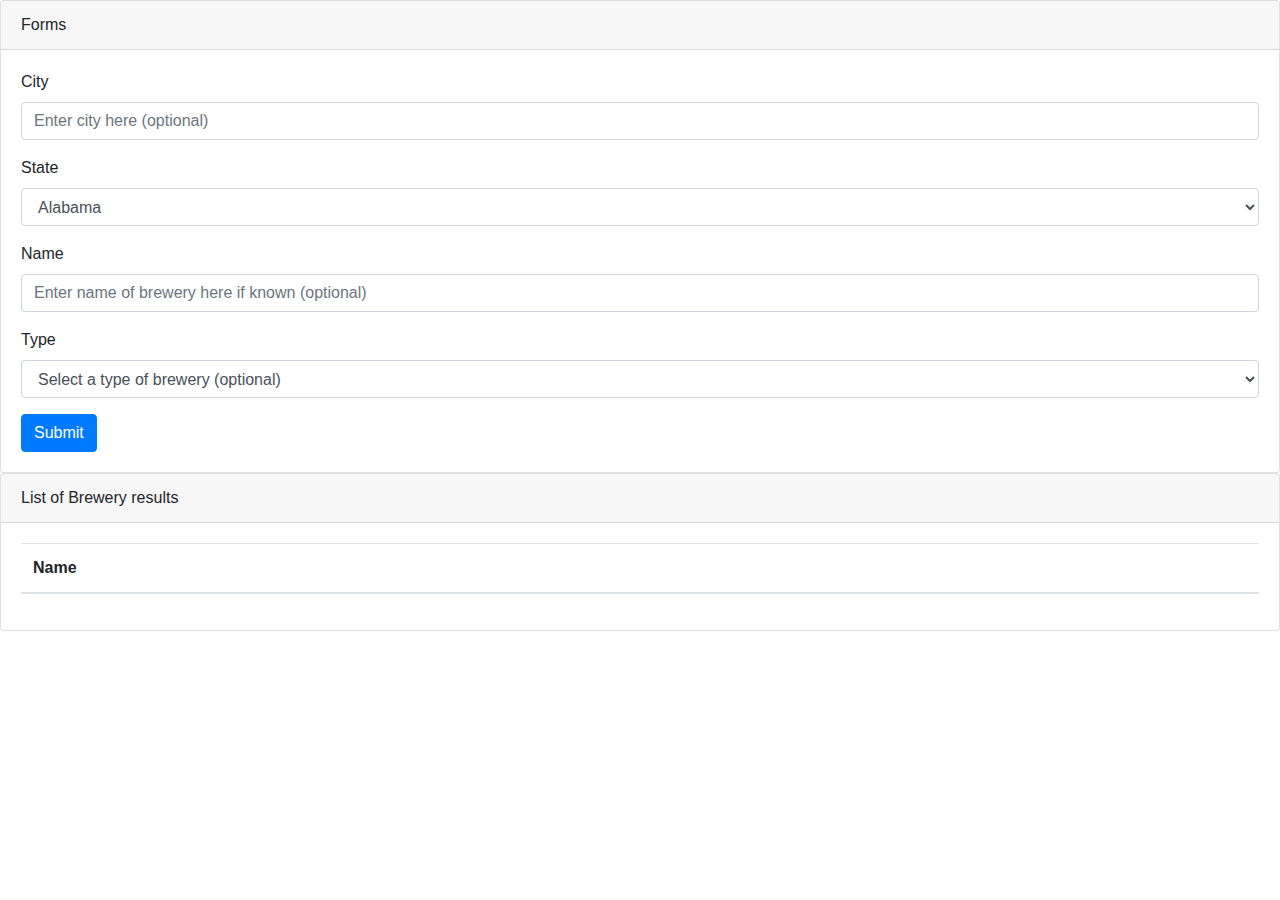
==== forms.html @ ec7ab424 "searches for and displays breweries" ====
<!DOCTYPE html>
<html lang="en">
<head>
    <meta charset="UTF-8">
    <meta name="viewport" content="width=device-width, initial-scale=1.0">
    <meta http-equiv="X-UA-Compatible" content="ie=edge">
    <title>Document</title>
    <link rel="stylesheet" href="https://stackpath.bootstrapcdn.com/bootstrap/4.3.1/css/bootstrap.min.css" integrity="sha384-ggOyR0iXCbMQv3Xipma34MD+dH/1fQ784/j6cY/iJTQUOhcWr7x9JvoRxT2MZw1T" crossorigin="anonymous">
    <script src="https://cdnjs.cloudflare.com/ajax/libs/jquery/3.2.1/jquery.min.js"></script>
</head>
<body>
    <div class="card">
        <div class="card-header">
          Forms
        </div>
        <div class="card-body">
            <form>
                <div class="form-group">
                  <label>City</label>
                  <input type="text" class="form-control" id="city-input" placeholder="Enter city here (optional)">
                </div>
                
                <div class="form-group">
                    <label>State</label>
                    <select class="form-control" id="state-selector">
                      
                    </select>
                  </div>

                <div class="form-group">
                    <label>Name</label>
                    <input type="text" class="form-control" id="name-input" placeholder="Enter name of brewery here if known (optional)">
                  </div>
                <div class="form-group">
                    <label>Type</label>
                    <select class="form-control" id="type-input">
                      <option value="">Select a type of brewery (optional)</option>

                    </select>
                </div>

                <button type="submit" class="btn btn-primary" id="form-submit">Submit</button>
              </form>
        </div>
      </div>

      <div class="card">
        <div class="card-header">
          List of Brewery results
        </div>
        <div class="card-body">
            <table class="table">
                <thead>
                    <tr>
                    <th scope="col">Name</th>
                    
                    </tr>
                </thead>
                <tbody id="results-area">
                    
                </tbody>
               
            </table>
            
        </div>
      </div>

    
   
    <script src="https://cdnjs.cloudflare.com/ajax/libs/popper.js/1.14.7/umd/popper.min.js" integrity="sha384-UO2eT0CpHqdSJQ6hJty5KVphtPhzWj9WO1clHTMGa3JDZwrnQq4sF86dIHNDz0W1" crossorigin="anonymous"></script>
    <script src="https://stackpath.bootstrapcdn.com/bootstrap/4.3.1/js/bootstrap.min.js" integrity="sha384-JjSmVgyd0p3pXB1rRibZUAYoIIy6OrQ6VrjIEaFf/nJGzIxFDsf4x0xIM+B07jRM" crossorigin="anonymous"></script>
    <script src="assets/javascript/app.js"></script>
</body>
</html>
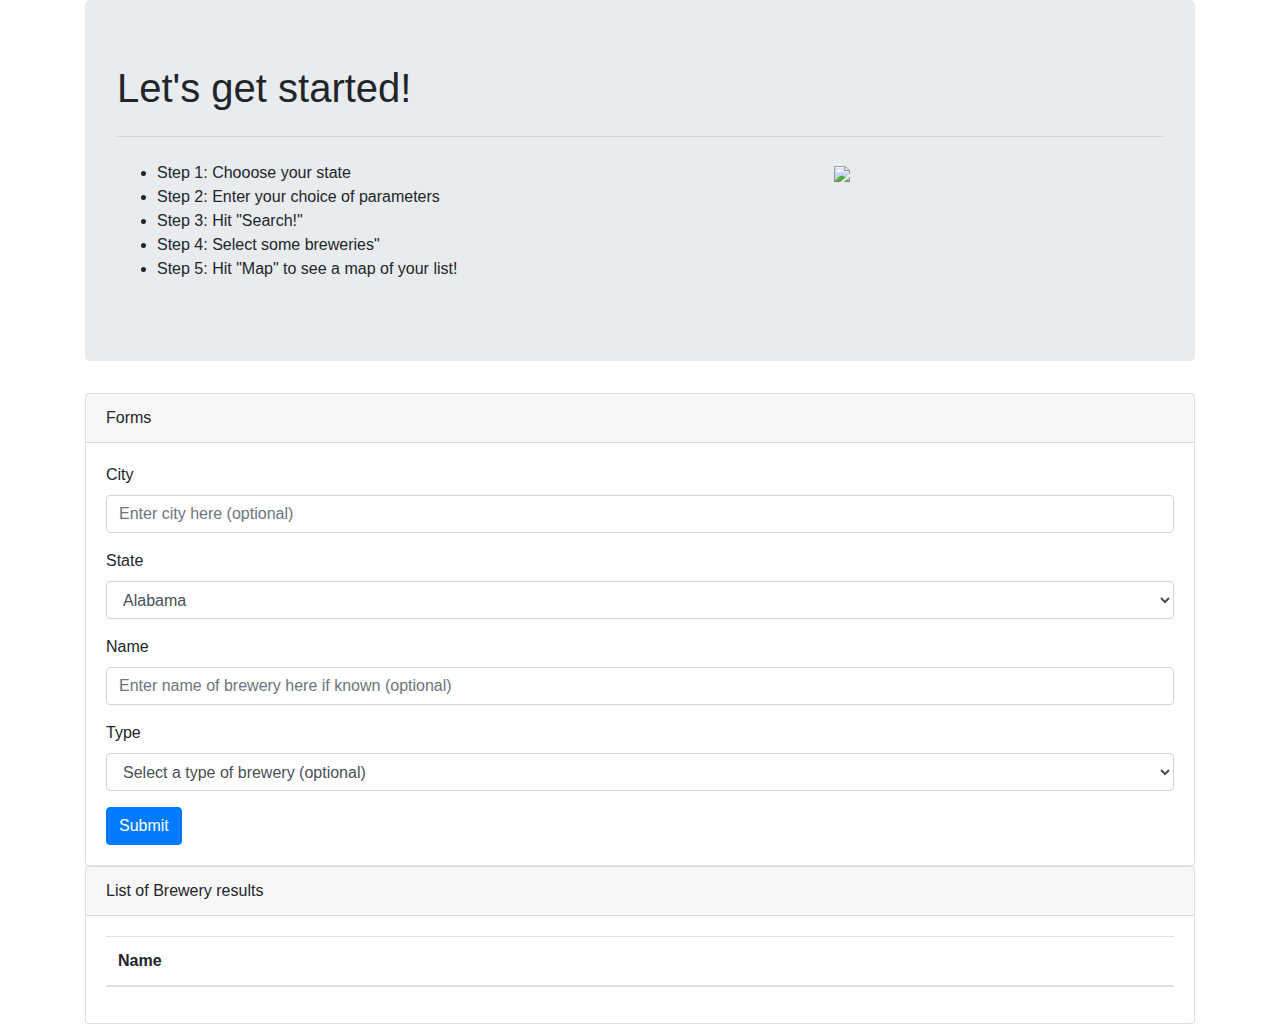
==== commit 4ff649b7: "Merge pull request #7 from JamesConry/javascript" ====
--- a/forms.html
+++ b/forms.html
@@ -6,9 +6,35 @@
     <meta http-equiv="X-UA-Compatible" content="ie=edge">
     <title>Document</title>
     <link rel="stylesheet" href="https://stackpath.bootstrapcdn.com/bootstrap/4.3.1/css/bootstrap.min.css" integrity="sha384-ggOyR0iXCbMQv3Xipma34MD+dH/1fQ784/j6cY/iJTQUOhcWr7x9JvoRxT2MZw1T" crossorigin="anonymous">
+
     <script src="https://cdnjs.cloudflare.com/ajax/libs/jquery/3.2.1/jquery.min.js"></script>
+
+    <link rel="stylesheet" href="assets/style.css">
+
+
 </head>
 <body>
+  <div class="container">
+
+    <div class="jumbotron">
+        <h1>Let's get started!</h1>
+        <hr class="my-4">
+      <div class="row">
+        <div class="col-sm-8">
+          <ul id="steps">
+            <li>Step 1: Chooose your state</li>
+            <li>Step 2: Enter your choice of parameters</li>
+            <li>Step 3: Hit "Search!"</li>
+            <li>Step 4: Select some breweries"</li>
+            <li>Step 5: Hit "Map" to see a map of your list!</li>
+          </ul>
+        </div>
+        <div class="col-sm-4">
+            <img class="rightimage" src="assets/images/pulledpint.jpg">
+        </div>
+      </div>
+    </div>
+
     <div class="card">
         <div class="card-header">
           Forms
@@ -44,7 +70,7 @@
         </div>
       </div>
 
-      <div class="card">
+     <div class="card">
         <div class="card-header">
           List of Brewery results
         </div>
@@ -63,10 +89,16 @@
             </table>
             
         </div>
+
       </div>
 
     
    
+     </div>
+  </div>
+  
+    <script src="https://code.jquery.com/jquery-3.3.1.slim.min.js" integrity="sha384-q8i/X+965DzO0rT7abK41JStQIAqVgRVzpbzo5smXKp4YfRvH+8abtTE1Pi6jizo" crossorigin="anonymous"></script>
+
     <script src="https://cdnjs.cloudflare.com/ajax/libs/popper.js/1.14.7/umd/popper.min.js" integrity="sha384-UO2eT0CpHqdSJQ6hJty5KVphtPhzWj9WO1clHTMGa3JDZwrnQq4sF86dIHNDz0W1" crossorigin="anonymous"></script>
     <script src="https://stackpath.bootstrapcdn.com/bootstrap/4.3.1/js/bootstrap.min.js" integrity="sha384-JjSmVgyd0p3pXB1rRibZUAYoIIy6OrQ6VrjIEaFf/nJGzIxFDsf4x0xIM+B07jRM" crossorigin="anonymous"></script>
     <script src="assets/javascript/app.js"></script>
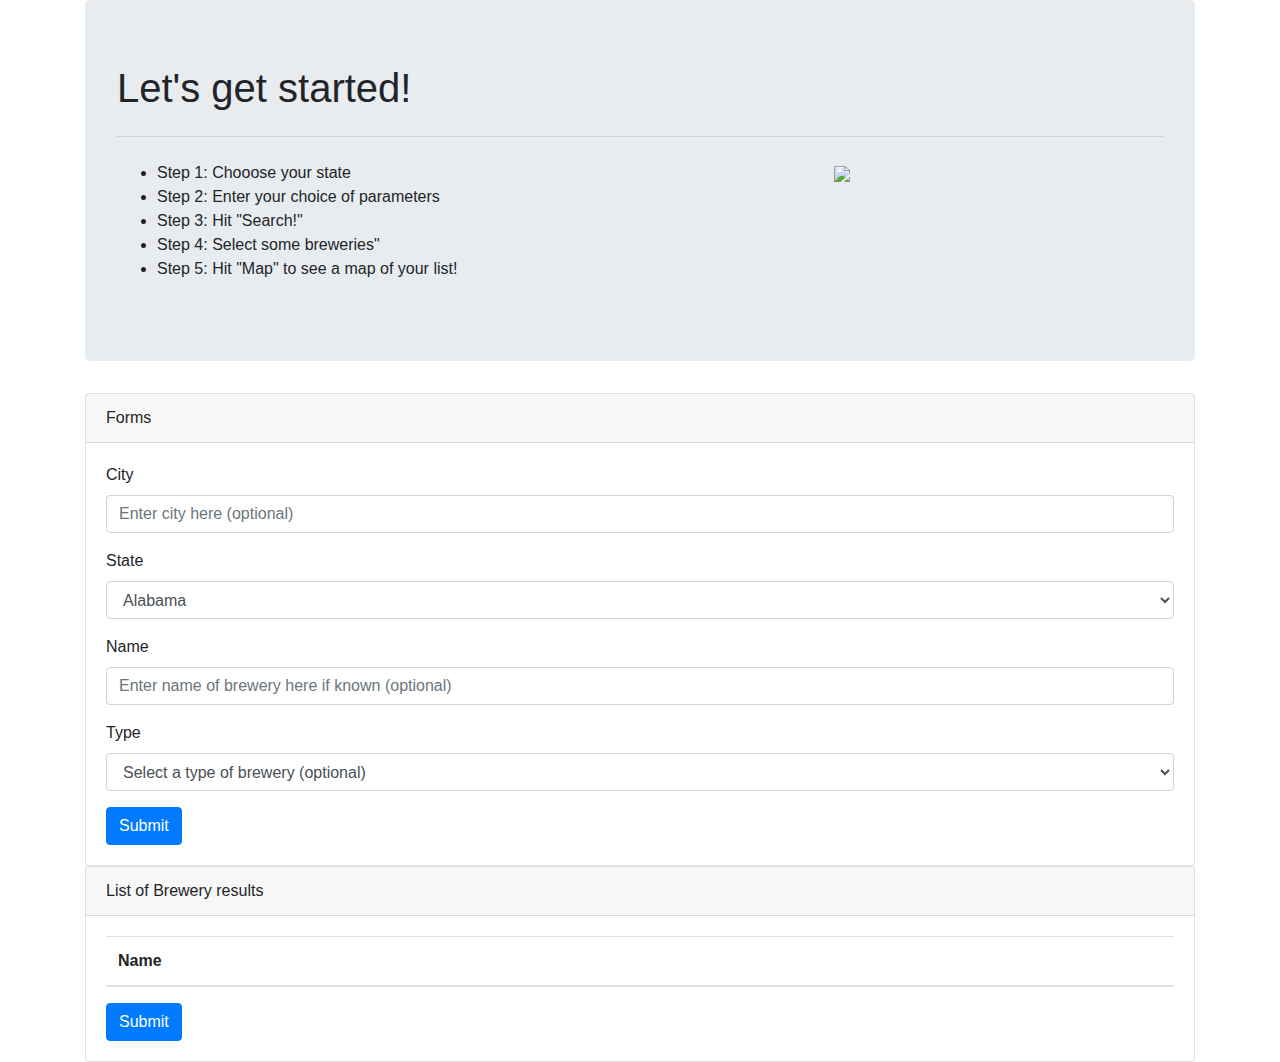
==== commit 769611ce: "added list functionality for both pages" ====
--- a/forms.html
+++ b/forms.html
@@ -75,18 +75,18 @@
           List of Brewery results
         </div>
         <div class="card-body">
-            <table class="table">
+            <table class="table"id="results-area">
                 <thead>
                     <tr>
                     <th scope="col">Name</th>
                     
                     </tr>
                 </thead>
-                <tbody id="results-area">
-                    
-                </tbody>
+                
                
             </table>
+
+            <button type="submit" class="btn btn-primary" id="result-submit">Submit</button>
             
         </div>
 
@@ -97,7 +97,7 @@
      </div>
   </div>
   
-    <script src="https://code.jquery.com/jquery-3.3.1.slim.min.js" integrity="sha384-q8i/X+965DzO0rT7abK41JStQIAqVgRVzpbzo5smXKp4YfRvH+8abtTE1Pi6jizo" crossorigin="anonymous"></script>
+  <script src="https://code.jquery.com/jquery.js"></script>
 
     <script src="https://cdnjs.cloudflare.com/ajax/libs/popper.js/1.14.7/umd/popper.min.js" integrity="sha384-UO2eT0CpHqdSJQ6hJty5KVphtPhzWj9WO1clHTMGa3JDZwrnQq4sF86dIHNDz0W1" crossorigin="anonymous"></script>
     <script src="https://stackpath.bootstrapcdn.com/bootstrap/4.3.1/js/bootstrap.min.js" integrity="sha384-JjSmVgyd0p3pXB1rRibZUAYoIIy6OrQ6VrjIEaFf/nJGzIxFDsf4x0xIM+B07jRM" crossorigin="anonymous"></script>
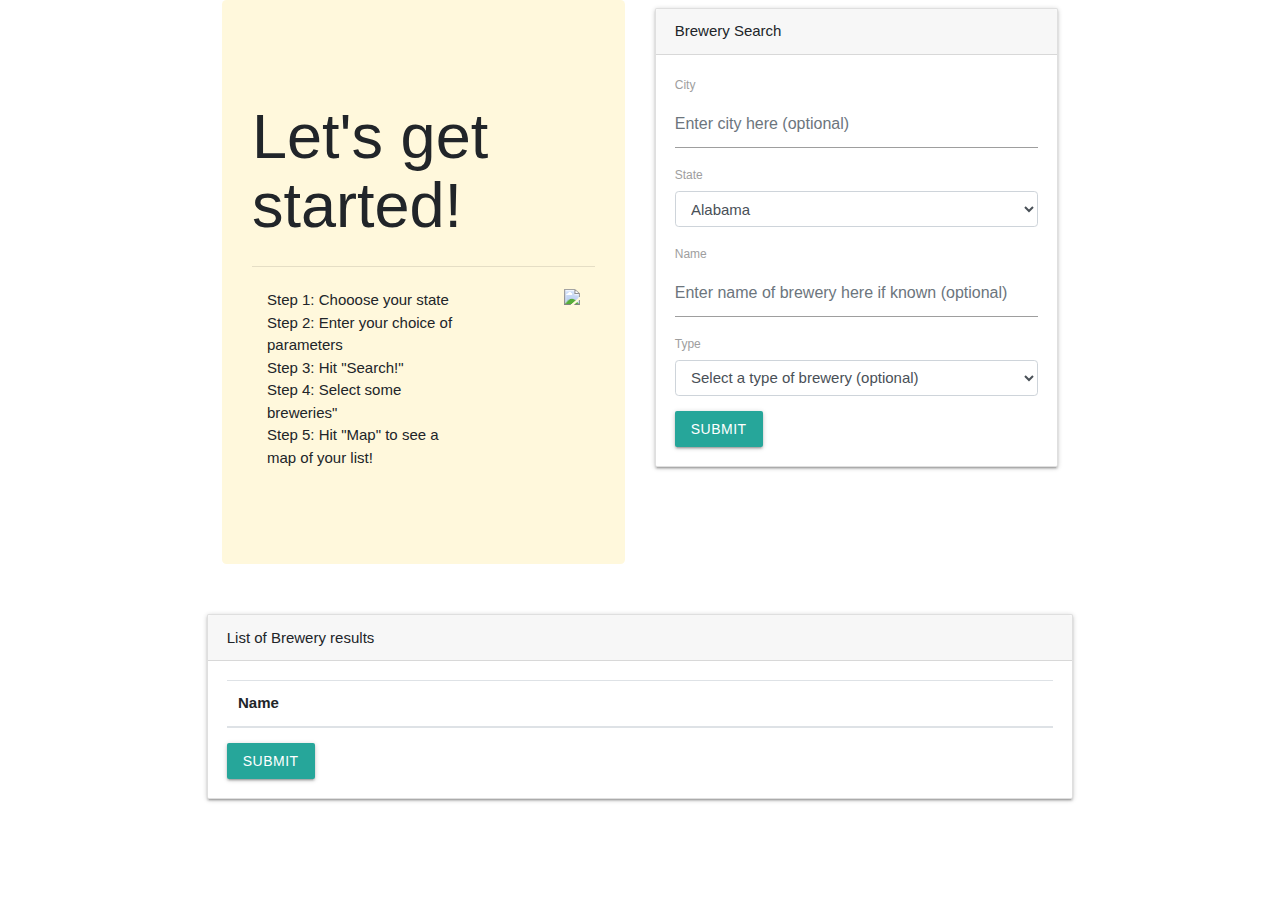
==== commit 0f4f7c22: "Merge pull request #14 from JamesConry/frontend" ====
--- a/forms.html
+++ b/forms.html
@@ -4,72 +4,84 @@
     <meta charset="UTF-8">
     <meta name="viewport" content="width=device-width, initial-scale=1.0">
     <meta http-equiv="X-UA-Compatible" content="ie=edge">
-    <title>Document</title>
+    <title>Brewery Search Page</title>
+
+    <!-- Bootstrap CSS -->
     <link rel="stylesheet" href="https://stackpath.bootstrapcdn.com/bootstrap/4.3.1/css/bootstrap.min.css" integrity="sha384-ggOyR0iXCbMQv3Xipma34MD+dH/1fQ784/j6cY/iJTQUOhcWr7x9JvoRxT2MZw1T" crossorigin="anonymous">
 
+    <!-- JQuery JS -->
     <script src="https://cdnjs.cloudflare.com/ajax/libs/jquery/3.2.1/jquery.min.js"></script>
 
+    <!-- Materialize file links -->
+    <link rel="stylesheet" href="https://cdnjs.cloudflare.com/ajax/libs/materialize/1.0.0/css/materialize.min.css">
+    <script src="https://cdnjs.cloudflare.com/ajax/libs/materialize/1.0.0/js/materialize.min.js"></script>
+
+    <!-- Project CSS -->
     <link rel="stylesheet" href="assets/style.css">
-
+            
 
 </head>
 <body>
   <div class="container">
-
-    <div class="jumbotron">
-        <h1>Let's get started!</h1>
-        <hr class="my-4">
-      <div class="row">
-        <div class="col-sm-8">
-          <ul id="steps">
-            <li>Step 1: Chooose your state</li>
-            <li>Step 2: Enter your choice of parameters</li>
-            <li>Step 3: Hit "Search!"</li>
-            <li>Step 4: Select some breweries"</li>
-            <li>Step 5: Hit "Map" to see a map of your list!</li>
-          </ul>
-        </div>
-        <div class="col-sm-4">
-            <img class="rightimage" src="assets/images/pulledpint.jpg">
+    <div class="row">
+      <div class="col-sm-6">
+        <div class="jumbotron">
+            <h1>Let's get started!</h1>
+            <hr class="my-4">
+          <div class="row">
+            <div class="col-sm-8">
+              <ul id="steps">
+                <li>Step 1: Chooose your state</li>
+                <li>Step 2: Enter your choice of parameters</li>
+                <li>Step 3: Hit "Search!"</li>
+                <li>Step 4: Select some breweries"</li>
+                <li>Step 5: Hit "Map" to see a map of your list!</li>
+              </ul>
+            </div>
+            <div class="col-sm-4">
+                <img class="rightimage" src="assets/images/pulledpint.jpg">
+            </div>
+          </div>
         </div>
       </div>
+      <div class="col-sm-6">
+        <div class="card">
+            <div class="card-header">
+              Brewery Search
+            </div>
+            <div class="card-body">
+                <form>
+                    <div class="form-group">
+                      <label>City</label>
+                      <input type="text" class="form-control" id="city-input" placeholder="Enter city here (optional)">
+                    </div>
+                    
+                    <div class="form-group">
+                        <label>State</label>
+                        <select class="form-control" id="state-selector">
+                          
+                        </select>
+                      </div>
+  
+                    <div class="form-group">
+                        <label>Name</label>
+                        <input type="text" class="form-control" id="name-input" placeholder="Enter name of brewery here if known (optional)">
+                      </div>
+                    <div class="form-group">
+                        <label>Type</label>
+                        <select class="form-control" id="type-input">
+                          <option value="">Select a type of brewery (optional)</option>
+  
+                        </select>
+                    </div>
+  
+                    <button type="submit" class="btn btn-primary" id="form-submit">Submit</button>
+                  </form>
+            </div>
+          </div>
+        </div>  
     </div>
-
-    <div class="card">
-        <div class="card-header">
-          Forms
-        </div>
-        <div class="card-body">
-            <form>
-                <div class="form-group">
-                  <label>City</label>
-                  <input type="text" class="form-control" id="city-input" placeholder="Enter city here (optional)">
-                </div>
-                
-                <div class="form-group">
-                    <label>State</label>
-                    <select class="form-control" id="state-selector">
-                      
-                    </select>
-                  </div>
-
-                <div class="form-group">
-                    <label>Name</label>
-                    <input type="text" class="form-control" id="name-input" placeholder="Enter name of brewery here if known (optional)">
-                  </div>
-                <div class="form-group">
-                    <label>Type</label>
-                    <select class="form-control" id="type-input">
-                      <option value="">Select a type of brewery (optional)</option>
-
-                    </select>
-                </div>
-
-                <button type="submit" class="btn btn-primary" id="form-submit">Submit</button>
-              </form>
-        </div>
-      </div>
-
+      
      <div class="card">
         <div class="card-header">
           List of Brewery results
@@ -95,7 +107,6 @@
     
    
      </div>
-  </div>
   
   <script src="https://code.jquery.com/jquery.js"></script>
 
--- a/assets/style.css
+++ b/assets/style.css
@@ -0,0 +1,22 @@
+.leftimage {
+    max-width: 100%;
+    float: left;
+}
+
+.rightimage {
+    max-width: 100%;
+    float: right;
+}
+
+.jumbotron{
+    background-color: cornsilk;
+    max-height: auto;
+    
+}
+
+#steps {
+    /* column-count: 2;
+    column-gap: 20px; */
+    list-style: none;
+
+}